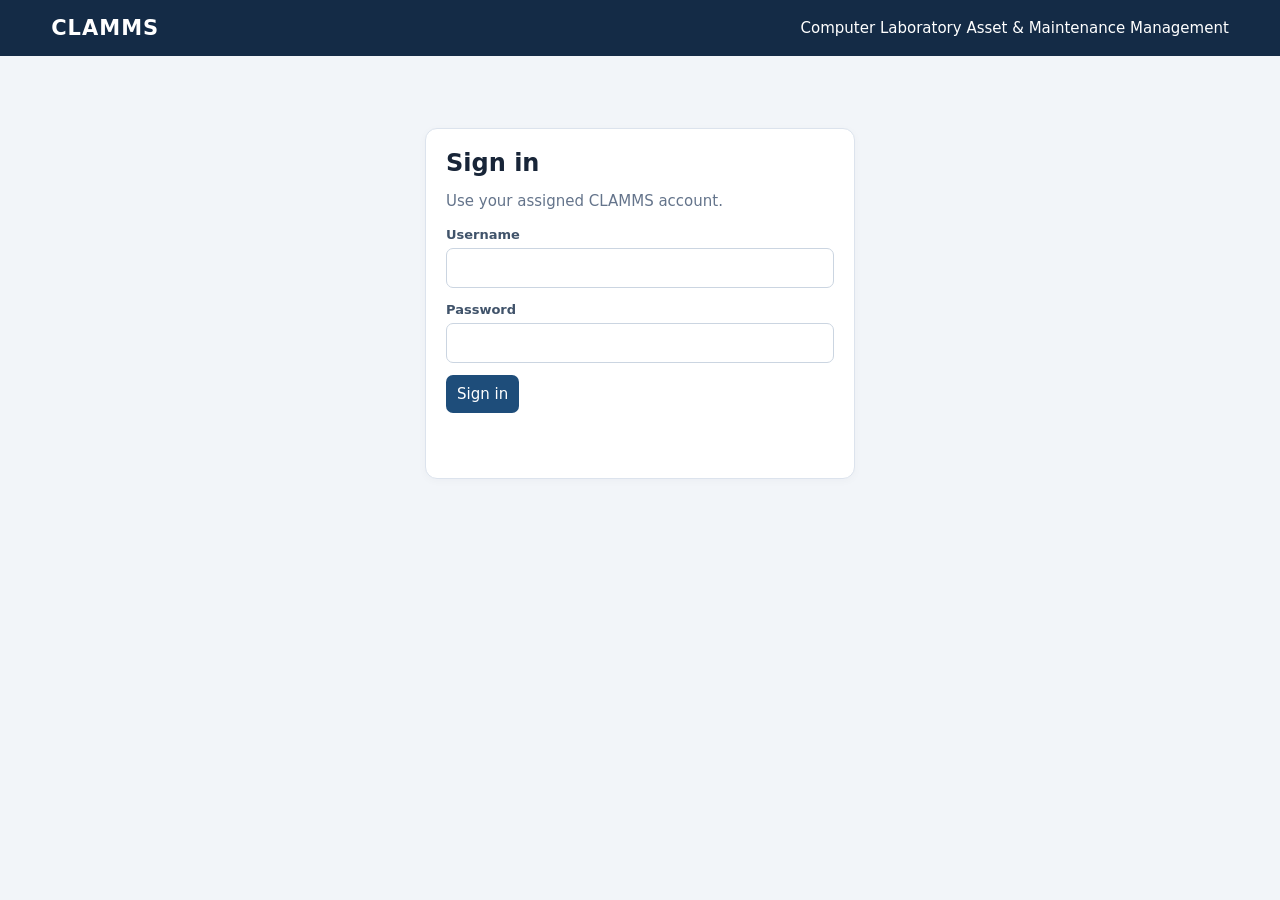
==== static/index.html @ c81860b8 "Consolidate Rust application and remove legacy PHP code" ====
<!doctype html>
<html lang="en"><head><meta charset="utf-8"><meta name="viewport" content="width=device-width,initial-scale=1">
<title>CLAMMS | Laboratory Asset Management</title>
<style>
:root{font:15px "Segoe UI",system-ui,sans-serif;color:#182538;background:#f2f5f9}*{box-sizing:border-box}body{margin:0}header{background:#142b46;color:white;padding:16px 4vw;display:flex;justify-content:space-between;align-items:center;gap:12px}header strong{font-size:21px;letter-spacing:1px}main{max-width:1200px;margin:26px auto;padding:0 16px}.panel{background:white;border:1px solid #dce3ed;border-radius:12px;padding:20px;margin-bottom:16px;box-shadow:0 2px 8px #142b4608}h1,h2{margin:0 0 14px}h1{font-size:24px}h2{font-size:18px}.muted,small{color:#64748b}.hidden{display:none!important}input,select,textarea,button{font:inherit;padding:10px 11px;border:1px solid #cbd5e1;border-radius:7px}input,select,textarea{width:100%;margin:5px 0 12px;background:white}textarea{min-height:72px}button{background:#1e4d7a;color:white;border:0;cursor:pointer}button.secondary{background:#e6edf5;color:#1c3047}button.danger{background:#a83434}.actions{display:flex;gap:8px;flex-wrap:wrap;align-items:center}.nav{display:flex;gap:8px;flex-wrap:wrap;margin:14px 0}.nav button{background:#e4ebf4;color:#172d45}.nav button.active{background:#1e4d7a;color:white}.stats{display:grid;grid-template-columns:repeat(auto-fit,minmax(150px,1fr));gap:12px}.stat{background:#eef3f8;padding:14px;border-radius:9px}.stat strong{display:block;font-size:25px;margin-top:6px}table{width:100%;border-collapse:collapse;min-width:620px}th,td{text-align:left;padding:10px;border-bottom:1px solid #e5eaf0;vertical-align:top}th{background:#f7f9fc}.tablewrap{overflow:auto}.grid{display:grid;grid-template-columns:repeat(auto-fit,minmax(210px,1fr));gap:10px}.field label{font-size:13px;font-weight:600;color:#40536a}.status{font-size:12px;border-radius:20px;padding:4px 8px;background:#e9eff6}.notice{margin-top:10px;color:#a33131;min-height:20px}.toolbar{display:flex;justify-content:space-between;align-items:center;gap:10px;flex-wrap:wrap}.toolbar input{max-width:300px;margin:0}.modal{position:fixed;inset:0;background:#10243bb8;display:grid;place-items:center;padding:16px;z-index:4}.dialog{background:white;border-radius:12px;padding:22px;width:min(700px,100%);max-height:90vh;overflow:auto}
</style></head><body>
<header><strong>CLAMMS</strong><span>Computer Laboratory Asset &amp; Maintenance Management</span></header>
<main>
<section id="login" class="panel" style="max-width:430px;margin:8vh auto"><h1>Sign in</h1><p class="muted">Use your assigned CLAMMS account.</p>
<form id="loginForm"><div class="field"><label>Username</label><input id="username" autocomplete="username" required></div><div class="field"><label>Password</label><input id="password" type="password" autocomplete="current-password" required></div><button>Sign in</button></form><p id="loginError" class="notice" role="alert"></p></section>
<section id="application" class="hidden">
<div class="panel"><div class="toolbar"><div><h1>Dashboard</h1><span id="identity" class="muted"></span></div><button id="logout" class="secondary">Sign out</button></div>
<div class="stats"><div class="stat">Assets<strong id="assetCount">—</strong></div><div class="stat">Laboratories<strong id="labCount">—</strong></div><div class="stat">Maintenance<strong id="maintenanceCount">—</strong></div><div class="stat">Needs attention<strong id="attentionCount">—</strong></div></div>
<nav class="nav"><button data-view="assets" class="active">Assets</button><button data-view="laboratories">Laboratories</button><button data-view="maintenance">Maintenance</button><button data-view="monitoring">Monitoring</button><button data-view="audit" id="auditTab" class="hidden">Audit log</button><button data-view="users" id="usersTab" class="hidden">Users</button></nav></div>
<div class="panel"><div class="toolbar"><h2 id="viewTitle">Assets</h2><div class="actions"><button id="backupDb" class="secondary hidden">Download DB backup</button><input id="search" placeholder="Search records…" aria-label="Search records"><button id="exportCsv" class="secondary">Export CSV</button><button id="addRecord">Add record</button></div></div><p id="message" class="notice"></p><div id="records" class="tablewrap">Loading…</div></div>
</section></main>
<div id="modal" class="modal hidden"><div class="dialog"><div class="toolbar"><h2 id="formTitle">Add record</h2><button id="closeModal" class="secondary" type="button">Close</button></div><form id="recordForm"><div id="formFields" class="grid"></div><p id="formError" class="notice"></p><div class="actions"><button type="submit">Save</button><button id="cancelForm" class="secondary" type="button">Cancel</button></div></form></div></div>
<script>
const $=id=>document.getElementById(id);let token=sessionStorage.getItem('clamms_token')||'',me=null,view='assets',records=[],labs=[],editing=null;
const canInventory=()=>me&&['administrator','custodian'].includes(me.role),canMaintenance=()=>me&&['administrator','custodian','technician'].includes(me.role);
const esc=v=>String(v??'').replace(/[&<>"']/g,c=>({'&':'&amp;','<':'&lt;','>':'&gt;','"':'&quot;',"'":'&#39;'}[c]));
async function api(path,opts={}){const r=await fetch('/api/'+path,{...opts,headers:{Authorization:'Bearer '+token,'Content-Type':'application/json',...(opts.headers||{})}});let data={};try{data=await r.json()}catch{}if(!r.ok)throw Error(data.message||'Request failed ('+r.status+')');return data}
const cols={assets:['id','asset_tag','laboratory_id','brand','model','status','category_id','serial_number','hostname','ip_address','purchase_date','warranty_end','notes'],laboratories:['id','code','name','location','description'],maintenance:['id','asset_id','issue','action_taken','status','reported_at'],monitoring:['id','asset_tag','hostname','os_version','cpu_percent','memory_percent','disk_free_bytes','uptime_seconds','received_at'],audit:['id','full_name','action','entity_type','entity_id','details','created_at'],users:['id','full_name','username','role','is_active']};
function mayWrite(){return view==='assets'||view==='laboratories'?canInventory():view==='maintenance'?canMaintenance():view==='monitoring'||view==='audit'?false:me?.role==='administrator'}
async function load(){try{labs=await api('laboratories');const [a,m]=await Promise.all([api('assets'),api('maintenance')]);$('assetCount').textContent=a.length;$('labCount').textContent=labs.length;$('maintenanceCount').textContent=m.length;$('attentionCount').textContent=a.filter(x=>['needs_repair','under_maintenance','missing'].includes(x[5])).length;
records=view==='assets'?a:view==='laboratories'?labs:view==='maintenance'?m:view==='monitoring'?await api('monitoring'):view==='audit'?await api('audit'):await api('users');render()}catch(e){$('message').textContent=e.message}}
function render(){const headers=cols[view];$('exportCsv').classList.toggle('hidden',!['assets','maintenance'].includes(view));$('viewTitle').textContent=view[0].toUpperCase()+view.slice(1);$('addRecord').classList.toggle('hidden',!mayWrite());const q=$('search').value.toLowerCase();const filtered=records.filter(r=>r.some(v=>String(v??'').toLowerCase().includes(q)));$('records').innerHTML=filtered.length?'<table><thead><tr>'+headers.map(h=>'<th>'+esc(h.replaceAll('_',' '))+'</th>').join('')+'<th>Action</th></tr></thead><tbody>'+filtered.map((r,i)=>'<tr>'+r.map(v=>'<td>'+esc(v)+'</td>').join('')+'<td>'+(mayWrite()?'<button class="secondary" data-edit="'+i+'">Edit</button>':'—')+'</td></tr>').join('')+'</tbody></table>':'<p class="muted">No matching records.</p>';document.querySelectorAll('[data-edit]').forEach(b=>b.addEventListener('click',async()=>{if(view==='maintenance')await refreshCache();openForm(filtered[Number(b.dataset.edit)])}))}
function field(name,label,type='text',value='',opts=[]){let html='<div class="field"><label>'+esc(label)+'</label>';if(type==='select')html+='<select name="'+name+'" required>'+opts.map(o=>'<option value="'+esc(o[0])+'" '+(String(value)===String(o[0])?'selected':'')+'>'+esc(o[1])+'</option>').join('')+'</select>';else if(type==='textarea')html+='<textarea name="'+name+'">'+esc(value)+'</textarea>';else html+='<input name="'+name+'" type="'+type+'" value="'+esc(value)+'" '+(['asset_tag','code','name','full_name','username','issue'].includes(name)?'required':'')+'>';return html+'</div>'}
function openForm(row=null){editing=row;$('formError').textContent='';$('formTitle').textContent=(row?'Edit ':'Add ')+view;$('formFields').innerHTML='';let f='';
if(view==='assets'){f+=field('asset_tag','Asset tag','text',row?.[1]||'')+field('laboratory_id','Laboratory','select',row?.[2]||labs[0]?.[0],labs.map(x=>[x[0],x[1]+' — '+x[2]]))+field('brand','Brand','text',row?.[3]||'')+field('model','Model','text',row?.[4]||'')+field('status','Status','select',row?.[5]||'working',['working','needs_repair','under_maintenance','retired','missing'].map(x=>[x,x.replaceAll('_',' ')]))+field('serial_number','Serial number','text',row?.[7]||'')+field('hostname','Hostname','text',row?.[8]||'')+field('ip_address','IP address','text',row?.[9]||'')+field('category_id','Category ID','number',row?.[6]||'')+field('purchase_date','Purchase date','date',row?.[10]||'')+field('warranty_end','Warranty end','date',row?.[11]||'')+field('notes','Notes','textarea',row?.[12]||'')}
if(view==='laboratories')f+=field('code','Code','text',row?.[1]||'')+field('name','Name','text',row?.[2]||'')+field('location','Location','text',row?.[3]||'')+field('description','Description','textarea',row?.[4]||'');
if(view==='maintenance')f+=field('asset_id','Asset','select',row?.[1]||'',(awaitAssets()).map(x=>[x[0],x[1]]))+field('issue','Issue','textarea',row?.[2]||'')+field('action_taken','Action taken','textarea',row?.[3]||'')+field('status','Status','select',row?.[4]||'open',['open','in_progress','resolved','cancelled'].map(x=>[x,x.replaceAll('_',' ')]));
if(view==='users')f+=field('full_name','Full name','text',row?.[1]||'')+field('username','Username','text',row?.[2]||'')+field('role','Role','select',row?.[3]||'viewer',['administrator','custodian','technician','viewer'].map(x=>[x,x]))+field('is_active','Account status','select',row?String(row[4]):'1',[['1','Active'],['0','Inactive']])+field('password','New password (12+ characters)','password');
$('formFields').innerHTML=f;$('modal').classList.remove('hidden')}
function awaitAssets(){return assetCache}
let assetCache=[];
async function refreshCache(){assetCache=await api('assets')}
$('backupDb').addEventListener('click',async()=>{try{$('backupDb').disabled=true;$('message').textContent='Preparing a consistent database backup…';const r=await fetch('/api/admin/backup',{headers:{Authorization:'Bearer '+token}});if(!r.ok){let e={};try{e=await r.json()}catch{}throw Error(e.message||'Backup failed ('+r.status+')')}const blob=await r.blob();const url=URL.createObjectURL(blob);const a=document.createElement('a');a.href=url;a.download='clamms-backup.db';a.click();URL.revokeObjectURL(url);$('message').textContent='Database backup downloaded. Store it securely.'}catch(e){$('message').textContent=e.message}finally{$('backupDb').disabled=false}});
$('exportCsv').addEventListener('click',async()=>{try{const file=view==='assets'?'reports/assets.csv':'reports/maintenance.csv';const r=await fetch('/api/'+file,{headers:{Authorization:'Bearer '+token}});if(!r.ok)throw Error('Export failed ('+r.status+')');const blob=await r.blob();const url=URL.createObjectURL(blob);const a=document.createElement('a');a.href=url;a.download=view==='assets'?'clamms-assets.csv':'clamms-maintenance.csv';a.click();URL.revokeObjectURL(url)}catch(e){$('message').textContent=e.message}});
$('addRecord').addEventListener('click',async()=>{try{if(view==='maintenance')await refreshCache();openForm()}catch(e){$('message').textContent=e.message}});
async function save(e){e.preventDefault();const d=Object.fromEntries(new FormData(e.target).entries());let path=view,method=editing?'PUT':'POST';if(view==='assets'){d.laboratory_id=Number(d.laboratory_id);for(const k of ['category_id'])d[k]=d[k]?Number(d[k]):null;for(const k of ['serial_number','hostname','ip_address','purchase_date','warranty_end','notes','brand','model'])d[k]=d[k]||null}
if(view==='maintenance')d.asset_id=Number(d.asset_id);
if(view==='users'){d.is_active=d.is_active==='1';if(!d.password)d.password=null}
if(editing){const id=editing[0];path+='/'+id;if(view==='maintenance')d.asset_id=Number(d.asset_id)}
try{await api(path,{method,body:JSON.stringify(d)});$('modal').classList.add('hidden');$('message').textContent='Saved successfully.';await load()}catch(err){$('formError').textContent=err.message}}
async function enter(){try{me=await api('auth/me');$('identity').textContent=me.full_name+' · '+me.role;$('usersTab').classList.toggle('hidden',me.role!=='administrator');$('auditTab').classList.toggle('hidden',me.role!=='administrator');$('backupDb').classList.toggle('hidden',me.role!=='administrator');$('login').classList.add('hidden');$('application').classList.remove('hidden');await load()}catch(e){token='';sessionStorage.removeItem('clamms_token');$('loginError').textContent='Please sign in again.'}}
$('loginForm').addEventListener('submit',async e=>{e.preventDefault();$('loginError').textContent='';try{const r=await fetch('/api/auth/login',{method:'POST',headers:{'Content-Type':'application/json'},body:JSON.stringify({username:$('username').value,password:$('password').value})});const d=await r.json();if(!r.ok)throw Error(d.message||'Sign in failed');token=d.token;sessionStorage.setItem('clamms_token',token);$('password').value='';await enter()}catch(err){$('loginError').textContent=err.message}});
document.querySelectorAll('[data-view]').forEach(b=>b.addEventListener('click',async()=>{view=b.dataset.view;document.querySelectorAll('[data-view]').forEach(x=>x.classList.toggle('active',x===b));await load()}));
$('search').addEventListener('input',render);$('recordForm').addEventListener('submit',save);
function close(){ $('modal').classList.add('hidden') }$('closeModal').addEventListener('click',close);$('cancelForm').addEventListener('click',close);
$('logout').addEventListener('click',async()=>{try{await api('auth/logout',{method:'POST'})}catch{}token='';me=null;sessionStorage.removeItem('clamms_token');$('application').classList.add('hidden');$('login').classList.remove('hidden')});
if(token)enter();
</script></body></html>
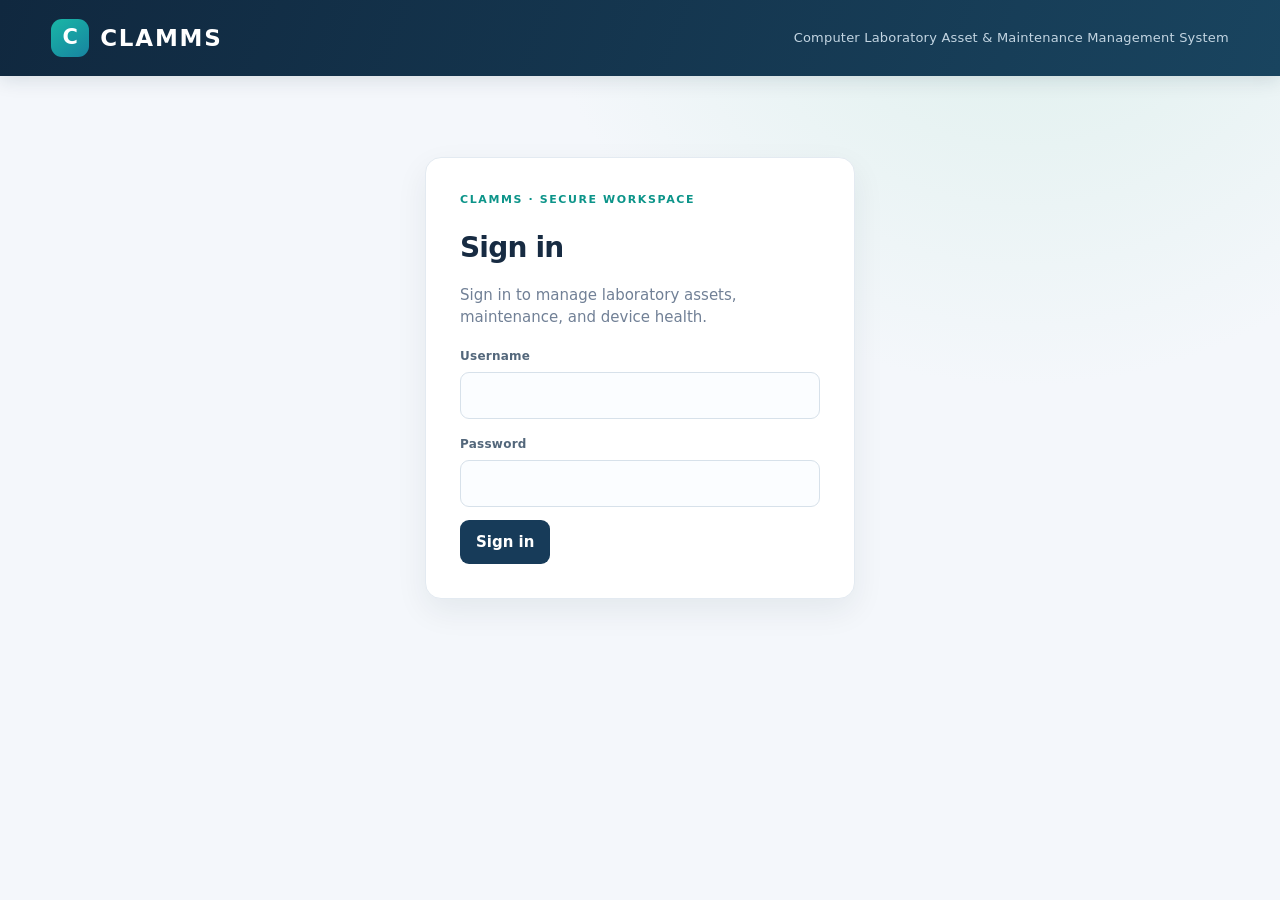
==== commit 0f7ec9fc: "Polish CLAMMS dashboard UI and responsive styling" ====
--- a/static/index.html
+++ b/static/index.html
@@ -2,14 +2,26 @@
 <html lang="en"><head><meta charset="utf-8"><meta name="viewport" content="width=device-width,initial-scale=1">
 <title>CLAMMS | Laboratory Asset Management</title>
 <style>
-:root{font:15px "Segoe UI",system-ui,sans-serif;color:#182538;background:#f2f5f9}*{box-sizing:border-box}body{margin:0}header{background:#142b46;color:white;padding:16px 4vw;display:flex;justify-content:space-between;align-items:center;gap:12px}header strong{font-size:21px;letter-spacing:1px}main{max-width:1200px;margin:26px auto;padding:0 16px}.panel{background:white;border:1px solid #dce3ed;border-radius:12px;padding:20px;margin-bottom:16px;box-shadow:0 2px 8px #142b4608}h1,h2{margin:0 0 14px}h1{font-size:24px}h2{font-size:18px}.muted,small{color:#64748b}.hidden{display:none!important}input,select,textarea,button{font:inherit;padding:10px 11px;border:1px solid #cbd5e1;border-radius:7px}input,select,textarea{width:100%;margin:5px 0 12px;background:white}textarea{min-height:72px}button{background:#1e4d7a;color:white;border:0;cursor:pointer}button.secondary{background:#e6edf5;color:#1c3047}button.danger{background:#a83434}.actions{display:flex;gap:8px;flex-wrap:wrap;align-items:center}.nav{display:flex;gap:8px;flex-wrap:wrap;margin:14px 0}.nav button{background:#e4ebf4;color:#172d45}.nav button.active{background:#1e4d7a;color:white}.stats{display:grid;grid-template-columns:repeat(auto-fit,minmax(150px,1fr));gap:12px}.stat{background:#eef3f8;padding:14px;border-radius:9px}.stat strong{display:block;font-size:25px;margin-top:6px}table{width:100%;border-collapse:collapse;min-width:620px}th,td{text-align:left;padding:10px;border-bottom:1px solid #e5eaf0;vertical-align:top}th{background:#f7f9fc}.tablewrap{overflow:auto}.grid{display:grid;grid-template-columns:repeat(auto-fit,minmax(210px,1fr));gap:10px}.field label{font-size:13px;font-weight:600;color:#40536a}.status{font-size:12px;border-radius:20px;padding:4px 8px;background:#e9eff6}.notice{margin-top:10px;color:#a33131;min-height:20px}.toolbar{display:flex;justify-content:space-between;align-items:center;gap:10px;flex-wrap:wrap}.toolbar input{max-width:300px;margin:0}.modal{position:fixed;inset:0;background:#10243bb8;display:grid;place-items:center;padding:16px;z-index:4}.dialog{background:white;border-radius:12px;padding:22px;width:min(700px,100%);max-height:90vh;overflow:auto}
+:root{font:15px/1.5 Inter,"Segoe UI",system-ui,sans-serif;color:#172b42;background:#f4f7fb;--navy:#10283f;--navy2:#173b59;--teal:#12a99a;--ink:#172b42;--muted:#718096;--line:#e3eaf1;--surface:#fff;--shadow:0 12px 32px rgba(16,40,63,.07)}
+*{box-sizing:border-box}body{margin:0;min-height:100vh;background:radial-gradient(ellipse at 80% -10%,#dcefeb 0,transparent 34%),#f4f7fb;color:var(--ink)}button,input,select,textarea{font:inherit}button{padding:10px 15px;border:1px solid transparent;border-radius:9px;background:var(--navy2);color:#fff;font-weight:650;cursor:pointer;transition:transform .15s,background .15s,box-shadow .15s}button:hover{background:#205477;box-shadow:0 5px 14px #10283f20}button:active{transform:translateY(1px)}button:focus-visible,input:focus-visible,select:focus-visible,textarea:focus-visible{outline:3px solid #12a99a55;outline-offset:2px}button:disabled{opacity:.55;cursor:wait}button.secondary{background:#edf3f7;color:#29445c;border-color:#dce6ee}button.secondary:hover{background:#e2edf2}button.danger{background:#a83434}
+header{min-height:76px;background:linear-gradient(110deg,#10283f,#19445f);color:white;padding:14px max(4vw,20px);display:flex;justify-content:space-between;align-items:center;gap:16px;box-shadow:0 4px 18px #10283f20}header strong{font-size:23px;letter-spacing:1.8px;display:flex;align-items:center;gap:11px}header strong:before{content:"C";display:grid;place-items:center;width:38px;height:38px;border-radius:11px;background:linear-gradient(145deg,#19b7a6,#1783a0);font-size:21px;color:white;letter-spacing:0}header span{font-size:13px;color:#c3d5e2;letter-spacing:.2px}
+main{max-width:1380px;margin:32px auto;padding:0 26px}.panel{background:var(--surface);border:1px solid var(--line);border-radius:16px;padding:24px;margin-bottom:18px;box-shadow:var(--shadow)}#login{max-width:440px;margin:9vh auto!important;padding:34px}#login h1{font-size:28px;letter-spacing:-.8px}#login:before{content:"CLAMMS · SECURE WORKSPACE";display:block;color:#0c9489;font-size:11px;font-weight:800;letter-spacing:1.6px;margin-bottom:18px}
+h1,h2{margin:0 0 12px;letter-spacing:-.45px}h1{font-size:27px;font-weight:750}h2{font-size:18px;font-weight:700}.muted,small{color:var(--muted)}.hidden{display:none!important}
+input,select,textarea{width:100%;margin:6px 0 13px;padding:11px 12px;background:#fbfdff;border:1px solid #d7e1ea;border-radius:9px;color:var(--ink);transition:border .15s,box-shadow .15s}input:focus,select:focus,textarea:focus{border-color:#25a99b;box-shadow:0 0 0 3px #25a99b18;outline:0}textarea{min-height:82px;resize:vertical}.field label{font-size:12px;font-weight:750;color:#53677b;letter-spacing:.25px}
+.actions{display:flex;gap:9px;flex-wrap:wrap;align-items:center}.nav{display:flex;gap:7px;flex-wrap:wrap;margin:22px 0 0;padding-top:17px;border-top:1px solid var(--line)}.nav button{background:transparent;color:#5b7084;border:1px solid transparent;padding:9px 13px;font-size:13px}.nav button:hover{background:#f0f6f7;box-shadow:none}.nav button.active{background:#e5f5f2;color:#087f76;border-color:#c9eae4}
+.stats{display:grid;grid-template-columns:repeat(4,minmax(0,1fr));gap:13px;margin-top:22px}.stat{position:relative;overflow:hidden;background:linear-gradient(145deg,#f6fafb,#edf4f7);padding:17px 18px;border:1px solid #e4edf0;border-radius:13px;color:#617487;font-size:13px;font-weight:650}.stat:after{content:"";position:absolute;width:64px;height:64px;border-radius:50%;right:-20px;top:-25px;background:#12a99a12}.stat strong{display:block;font-size:29px;line-height:1.2;margin-top:8px;color:#163b54;font-weight:760;letter-spacing:-1px}
+table{width:100%;border-collapse:separate;border-spacing:0;min-width:660px;font-size:13px}th,td{text-align:left;padding:13px 14px;border-bottom:1px solid #eaf0f4;vertical-align:middle}th{background:#f5f8fa;color:#63778a;font-size:11px;text-transform:uppercase;letter-spacing:.65px;font-weight:800;position:sticky;top:0}th:first-child{border-radius:9px 0 0 0}th:last-child{border-radius:0 9px 0 0}tbody tr:hover{background:#f8fbfc}.tablewrap{overflow:auto;border:1px solid #e7edf2;border-radius:11px;min-height:90px}.grid{display:grid;grid-template-columns:repeat(auto-fit,minmax(210px,1fr));gap:12px}.status{font-size:12px;border-radius:20px;padding:4px 9px;background:#e9eff6}.notice{margin-top:10px;color:#a33131;min-height:20px;font-size:13px}.toolbar{display:flex;justify-content:space-between;align-items:center;gap:14px;flex-wrap:wrap}.toolbar input{max-width:270px;margin:0}.toolbar h2{margin:0}.modal{position:fixed;inset:0;background:#0c2038b8;backdrop-filter:blur(5px);display:grid;place-items:center;padding:16px;z-index:4}.dialog{background:white;border:1px solid #e4ebf1;border-radius:18px;padding:26px;width:min(760px,100%);max-height:90vh;overflow:auto;box-shadow:0 25px 80px #071b3040}.dialog .toolbar{margin-bottom:18px}
+#application>.panel:first-child{padding:25px 27px 18px}#application>.panel:nth-child(2){padding:24px 25px 26px}#identity{font-size:13px}.notice:empty{display:none}
+@media(max-width:760px){header{align-items:flex-start;flex-direction:column;gap:3px;padding:13px 18px}header span{font-size:11px}main{padding:0 13px;margin:18px auto}.panel{padding:17px;border-radius:13px}.stats{grid-template-columns:repeat(2,minmax(0,1fr));gap:9px}.stat{padding:13px}.stat strong{font-size:25px}.nav{gap:5px}.nav button{padding:8px 10px;font-size:12px}.toolbar{align-items:stretch}.toolbar>div.actions{width:100%}.toolbar input{max-width:none;flex:1;min-width:160px}#login{margin:7vh auto!important;padding:25px}.dialog{padding:19px}}
+@media(max-width:420px){.stats{grid-template-columns:1fr 1fr}.actions button{flex:1}.toolbar>div.actions button{flex:1}h1{font-size:23px}}
+@media(prefers-reduced-motion:reduce){*,*:before,*:after{transition:none!important;scroll-behavior:auto!important}}
 </style></head><body>
-<header><strong>CLAMMS</strong><span>Computer Laboratory Asset &amp; Maintenance Management</span></header>
+<header><strong>CLAMMS</strong><span>Computer Laboratory Asset &amp; Maintenance Management System</span></header>
 <main>
-<section id="login" class="panel" style="max-width:430px;margin:8vh auto"><h1>Sign in</h1><p class="muted">Use your assigned CLAMMS account.</p>
+<section id="login" class="panel" style="max-width:430px;margin:8vh auto"><h1>Sign in</h1><p class="muted">Sign in to manage laboratory assets, maintenance, and device health.</p>
 <form id="loginForm"><div class="field"><label>Username</label><input id="username" autocomplete="username" required></div><div class="field"><label>Password</label><input id="password" type="password" autocomplete="current-password" required></div><button>Sign in</button></form><p id="loginError" class="notice" role="alert"></p></section>
 <section id="application" class="hidden">
-<div class="panel"><div class="toolbar"><div><h1>Dashboard</h1><span id="identity" class="muted"></span></div><button id="logout" class="secondary">Sign out</button></div>
+<div class="panel"><div class="toolbar"><div><div><h1>Overview</h1><span id="identity" class="muted"></span></div></div><button id="logout" class="secondary">Sign out</button></div>
 <div class="stats"><div class="stat">Assets<strong id="assetCount">—</strong></div><div class="stat">Laboratories<strong id="labCount">—</strong></div><div class="stat">Maintenance<strong id="maintenanceCount">—</strong></div><div class="stat">Needs attention<strong id="attentionCount">—</strong></div></div>
 <nav class="nav"><button data-view="assets" class="active">Assets</button><button data-view="laboratories">Laboratories</button><button data-view="maintenance">Maintenance</button><button data-view="monitoring">Monitoring</button><button data-view="audit" id="auditTab" class="hidden">Audit log</button><button data-view="users" id="usersTab" class="hidden">Users</button></nav></div>
 <div class="panel"><div class="toolbar"><h2 id="viewTitle">Assets</h2><div class="actions"><button id="backupDb" class="secondary hidden">Download DB backup</button><input id="search" placeholder="Search records…" aria-label="Search records"><button id="exportCsv" class="secondary">Export CSV</button><button id="addRecord">Add record</button></div></div><p id="message" class="notice"></p><div id="records" class="tablewrap">Loading…</div></div>
